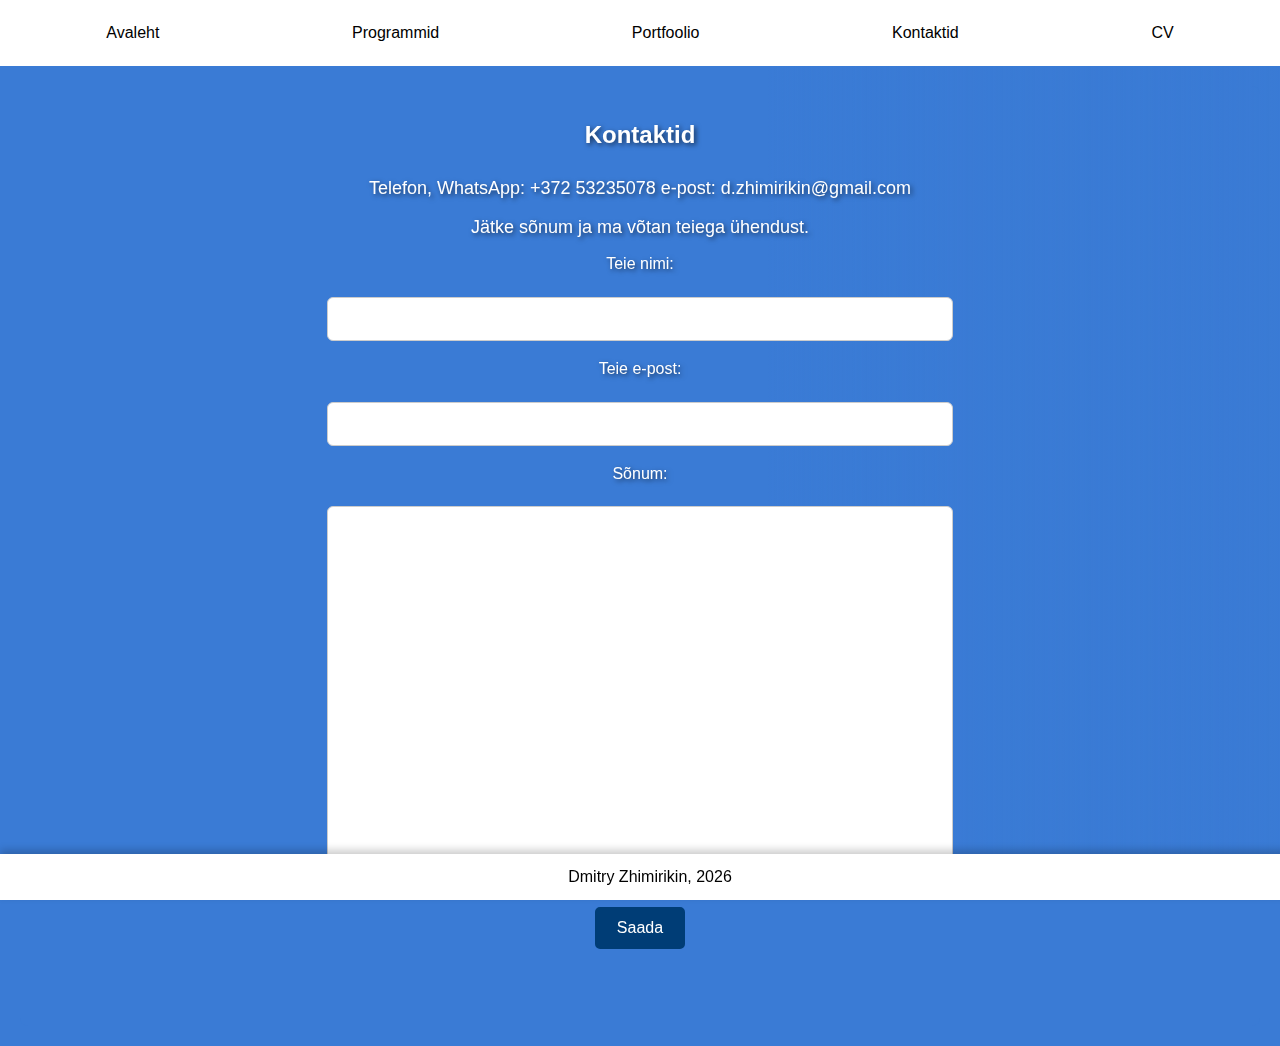
==== ee/contacts_ee.html @ fca73c1d "Add files via upload" ====
<!DOCTYPE html>
<html lang="et">
<head>
    <base href="https://dzhimirikin.github.io/CV/">
    <meta charset="UTF-8">
    <meta name="viewport" content="width=device-width, initial-scale=1.0">
    <title>Programmid</title>
    <link rel="stylesheet" href="global-assets/styles_contacts.css">
    <script>
        document.addEventListener("DOMContentLoaded", function () {
            // Получаем сохранённое разрешение экрана из localStorage
            let prevWidth = parseInt(localStorage.getItem("screenWidth")) || 0;
            let prevHeight = parseInt(localStorage.getItem("screenHeight")) || 0;

            // Определяем, какой CSS-файл загружать
            let cssFile = (prevWidth >= 1920 && prevHeight >= 1080) 
                          ? "global-assets/styles_contacts.css" 
                          : "global-assets/styles_contacts_lowres.css";

    // Выводим путь к подключаемому файлу CSS в консоль
    console.log("Подключаемый CSS файл:", cssFile);  // Выведет путь к файлу CSS

            // Добавляем <link> для нужного CSS
            let link = document.createElement("link");
            link.rel = "stylesheet";
            link.href = cssFile;
            document.head.appendChild(link);

            // Проверяем изменение разрешения экрана в реальном времени
            window.addEventListener("resize", function () {
                let newWidth = window.screen.width * window.devicePixelRatio;
                let newHeight = window.screen.height * window.devicePixelRatio;

                if (newWidth !== prevWidth || newHeight !== prevHeight) {
                    localStorage.setItem("screenWidth", newWidth);
                    localStorage.setItem("screenHeight", newHeight);
                    location.reload();  // Перезагружаем страницу для применения нового CSS
                }
            });
        });
    </script>
</head>

<body>

<!-- Menüü -->
<nav>
    <a href="ee/index_ee.html">Avaleht</a>
    <a href="ee/tools_ee.html">Programmid</a>
    <a href="ee/portfolio_ee.html">Portfoolio</a>
    <a href="ee/contacts_ee.html">Kontaktid</a>
    <a href="ee/PDF/Zhimirikin_CV_08.02.2025_EST.pdf" target="_blank">CV</a>
</nav>

<!-- Kontaktid -->
<section id="contacts">
    <h2>Kontaktid</h2>
    <p>Telefon, WhatsApp: +372 53235078 e-post: d.zhimirikin@gmail.com</p>
    <p>Jätke sõnum ja ma võtan teiega ühendust.</p>

    <!-- Formulaar sõnumite saatmiseks läbi Formspree -->
    <form id="contact-form" action="https://formspree.io/f/xgvozrjd" method="POST">
        <label for="name">Teie nimi:</label>
        <input type="text" id="name" name="name" required>

        <label for="email">Teie e-post:</label>
        <input type="email" id="email" name="email" required>

        <label for="message">Sõnum:</label>
        <textarea id="message" name="message" rows="20" required></textarea>

        <button type="submit">Saada</button>
    </form>

    <!-- Sõnum edukast saatmisest -->
    <div id="confirmation-message" style="display: none; color: green;">
        Teie sõnum on saadetud.
    </div>
</section>

<!-- Allkiri all -->
<footer>
    <p>Dmitry Zhimirikin, <span id="year"></span></p>
</footer>

<script src="ee/scripts_contacts_ee.js"></script> 

</body>
</html>
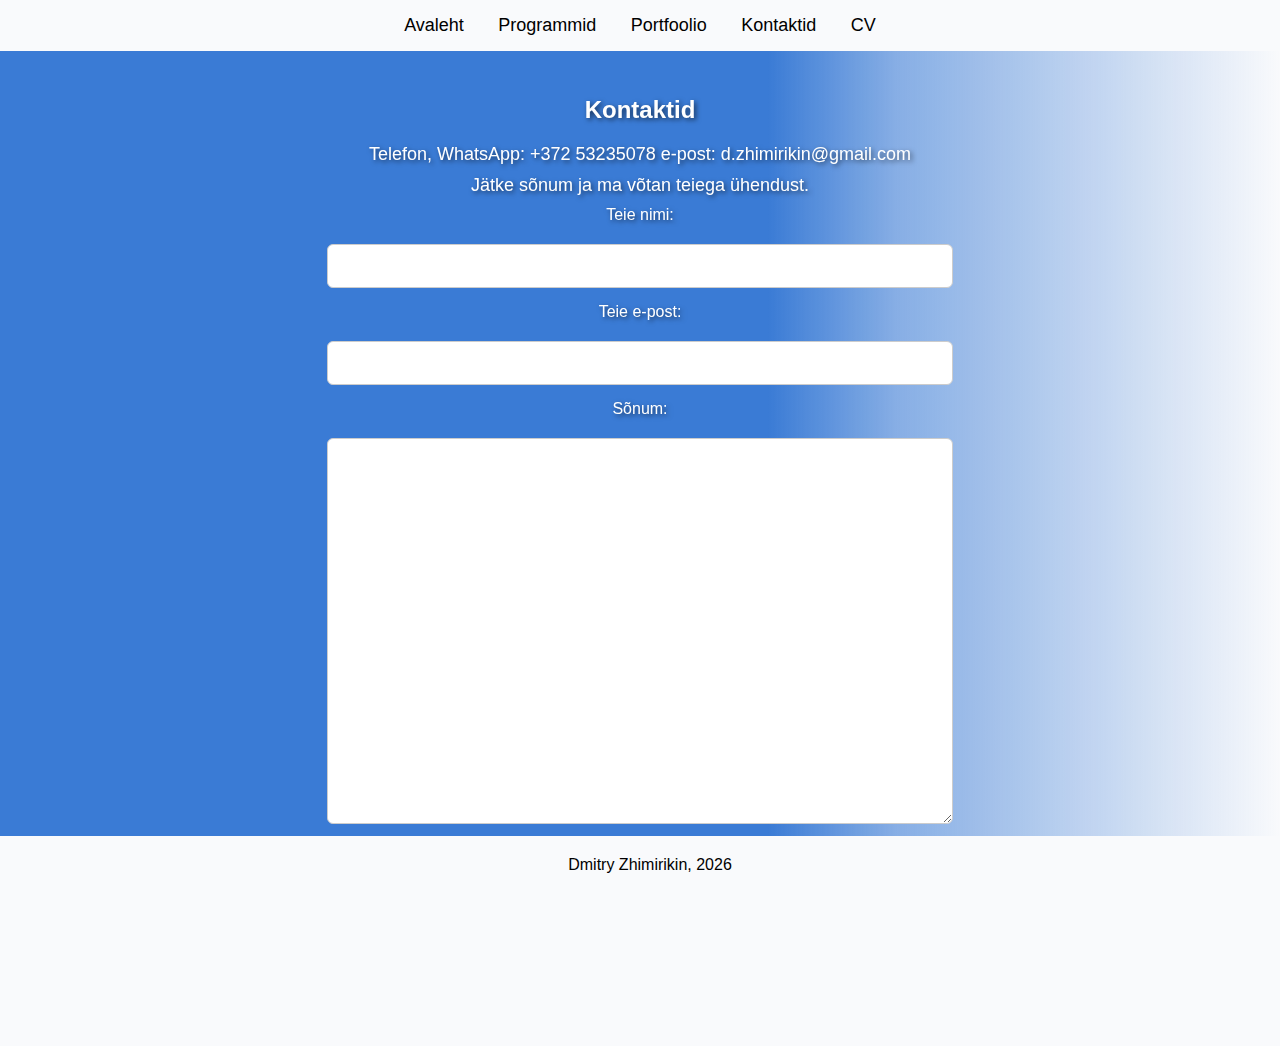
==== commit b7cde869: "Add files via upload" ====
--- a/ee/contacts_ee.html
+++ b/ee/contacts_ee.html
@@ -16,9 +16,6 @@
             let cssFile = (prevWidth >= 1920 && prevHeight >= 1080) 
                           ? "global-assets/styles_contacts.css" 
                           : "global-assets/styles_contacts_lowres.css";
-
-    // Выводим путь к подключаемому файлу CSS в консоль
-    console.log("Подключаемый CSS файл:", cssFile);  // Выведет путь к файлу CSS
 
             // Добавляем <link> для нужного CSS
             let link = document.createElement("link");
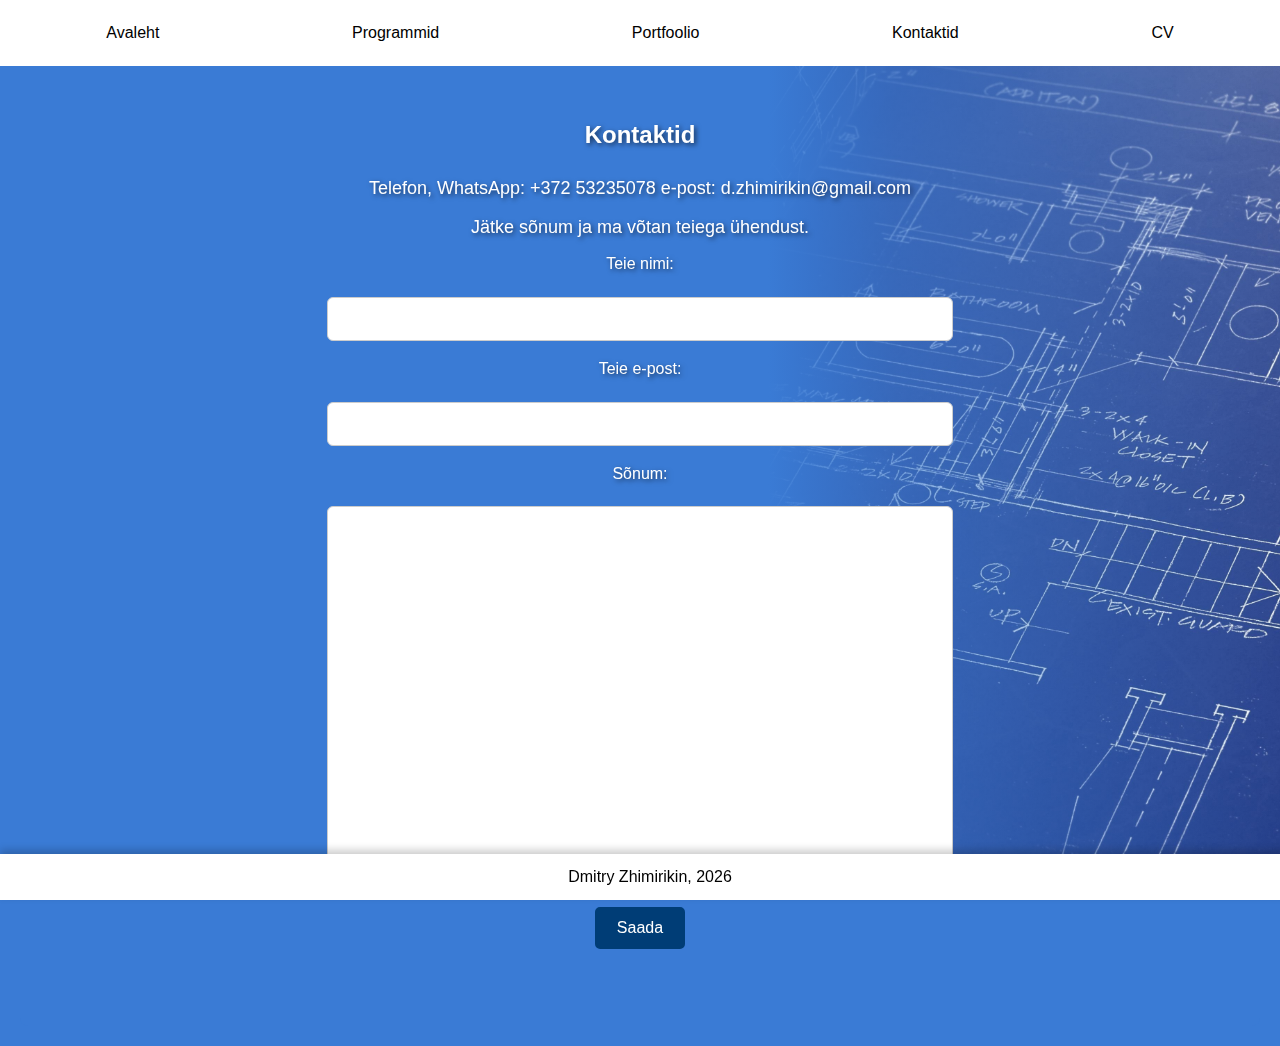
==== commit 6fcc571d: "Add files via upload" ====
--- a/ee/contacts_ee.html
+++ b/ee/contacts_ee.html
@@ -1,14 +1,14 @@
 <!DOCTYPE html>
 <html lang="et">
 <head>
-    <base href="https://dzhimirikin.github.io/CV/">
+    <base href="https://dzhimirikin.github.io/CV/"> <!-- Восстановленная строка -->
     <meta charset="UTF-8">
     <meta name="viewport" content="width=device-width, initial-scale=1.0">
-    <title>Programmid</title>
+    <title>Мой сайт-Контакты</title>
     <link rel="stylesheet" href="global-assets/styles_contacts.css">
     <script>
         document.addEventListener("DOMContentLoaded", function () {
-            // Получаем сохранённое разрешение экрана из localStorage
+            // Получаем сохранённое разрешение экрана из localStorage (с дефолтными значениями)
             let prevWidth = parseInt(localStorage.getItem("screenWidth")) || 0;
             let prevHeight = parseInt(localStorage.getItem("screenHeight")) || 0;
 
@@ -25,18 +25,21 @@
 
             // Проверяем изменение разрешения экрана в реальном времени
             window.addEventListener("resize", function () {
-                let newWidth = window.screen.width * window.devicePixelRatio;
-                let newHeight = window.screen.height * window.devicePixelRatio;
+                let newWidth = window.innerWidth * window.devicePixelRatio;
+                let newHeight = window.innerHeight * window.devicePixelRatio;
 
                 if (newWidth !== prevWidth || newHeight !== prevHeight) {
-                    localStorage.setItem("screenWidth", newWidth);
-                    localStorage.setItem("screenHeight", newHeight);
-                    location.reload();  // Перезагружаем страницу для применения нового CSS
+                    setTimeout(function() {
+                        localStorage.setItem("screenWidth", newWidth);
+                        localStorage.setItem("screenHeight", newHeight);
+                        location.reload();  // Перезагружаем страницу для применения нового CSS
+                    }, 200);  // Задержка 200 мс
                 }
             });
         });
     </script>
 </head>
+
 
 <body>
 
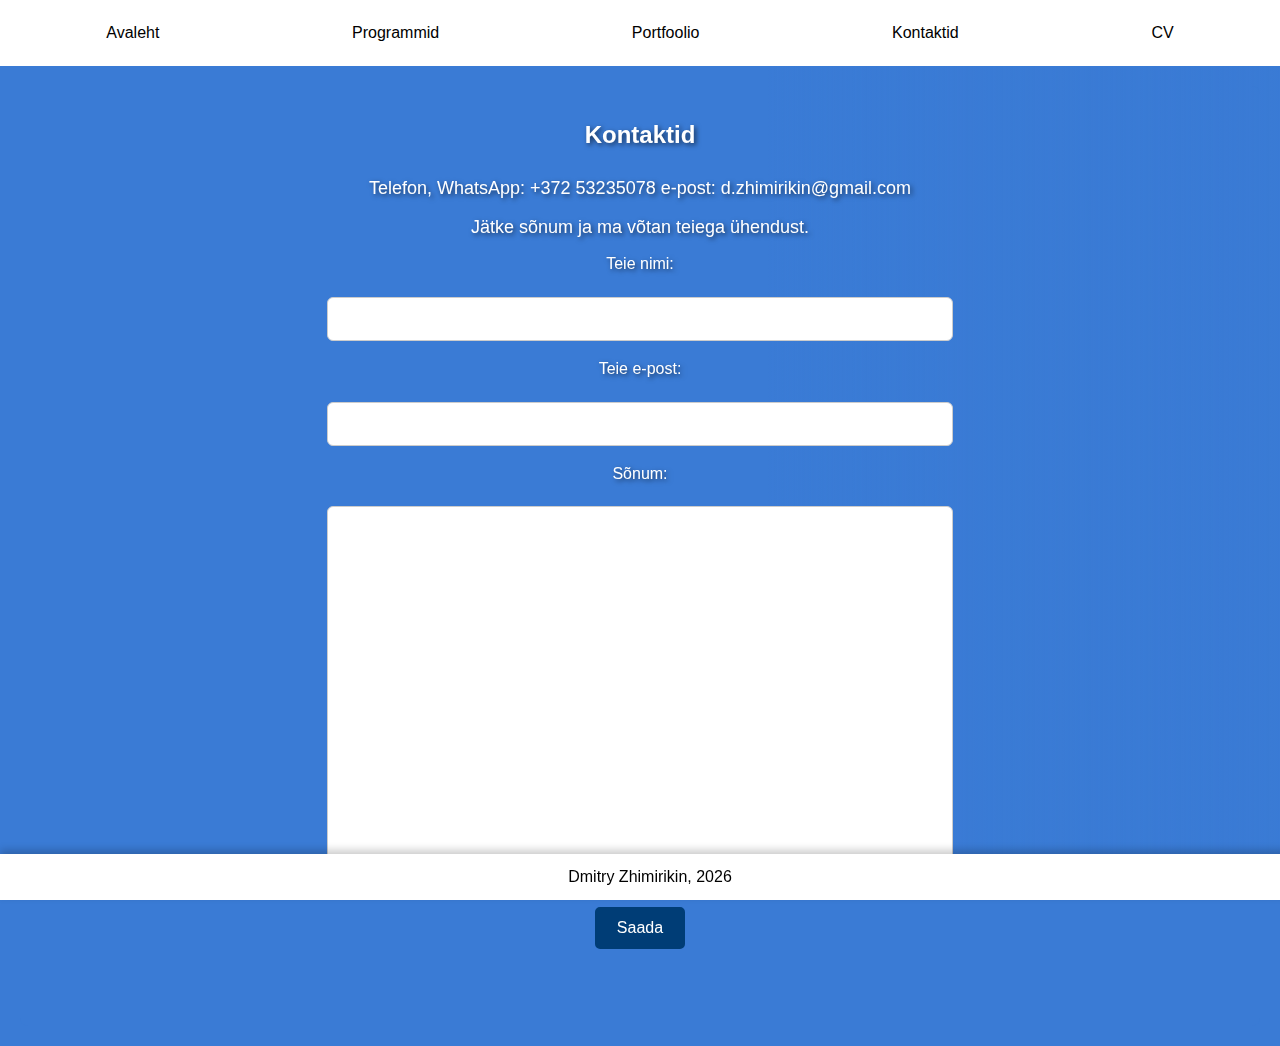
==== commit dc78fcab: "Add files via upload" ====
--- a/ee/contacts_ee.html
+++ b/ee/contacts_ee.html
@@ -8,9 +8,9 @@
     <link rel="stylesheet" href="global-assets/styles_contacts.css">
     <script>
         document.addEventListener("DOMContentLoaded", function () {
-            // Получаем сохранённое разрешение экрана из localStorage (с дефолтными значениями)
-            let prevWidth = parseInt(localStorage.getItem("screenWidth")) || 0;
-            let prevHeight = parseInt(localStorage.getItem("screenHeight")) || 0;
+            // Получаем сохранённое разрешение экрана из localStorage
+            let prevWidth = parseInt(localStorage.getItem("screenWidth"));
+            let prevHeight = parseInt(localStorage.getItem("screenHeight"));
 
             // Определяем, какой CSS-файл загружать
             let cssFile = (prevWidth >= 1920 && prevHeight >= 1080) 
@@ -25,21 +25,18 @@
 
             // Проверяем изменение разрешения экрана в реальном времени
             window.addEventListener("resize", function () {
-                let newWidth = window.innerWidth * window.devicePixelRatio;
-                let newHeight = window.innerHeight * window.devicePixelRatio;
+                let newWidth = window.screen.width * window.devicePixelRatio;
+                let newHeight = window.screen.height * window.devicePixelRatio;
 
                 if (newWidth !== prevWidth || newHeight !== prevHeight) {
-                    setTimeout(function() {
-                        localStorage.setItem("screenWidth", newWidth);
-                        localStorage.setItem("screenHeight", newHeight);
-                        location.reload();  // Перезагружаем страницу для применения нового CSS
-                    }, 200);  // Задержка 200 мс
+                    localStorage.setItem("screenWidth", newWidth);
+                    localStorage.setItem("screenHeight", newHeight);
+                    location.reload();  // Перезагружаем страницу для применения нового CSS
                 }
             });
         });
     </script>
 </head>
-
 
 <body>
 
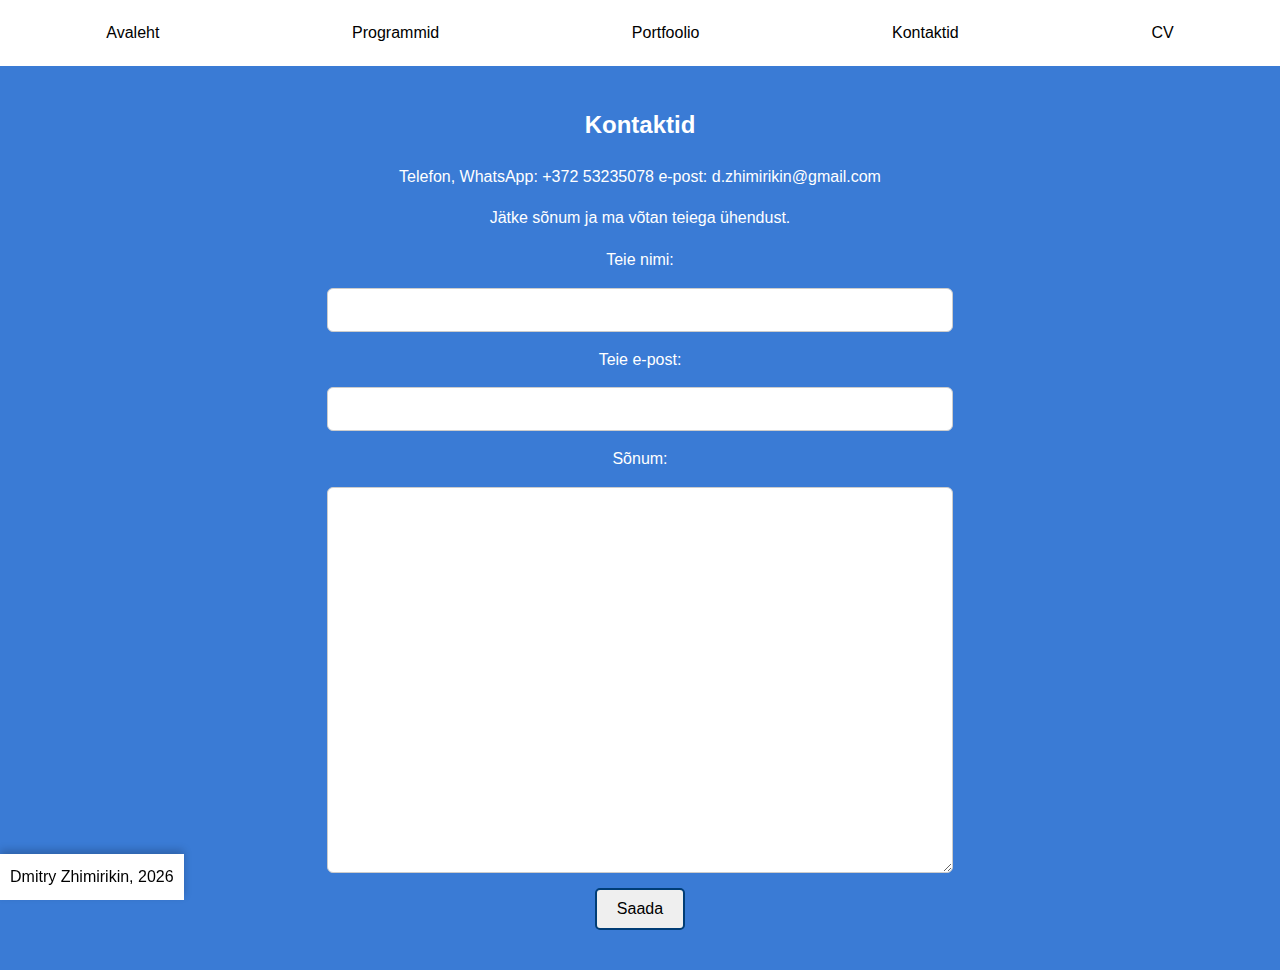
==== commit 43da1127: "Add files via upload" ====
--- a/ee/contacts_ee.html
+++ b/ee/contacts_ee.html
@@ -1,11 +1,10 @@
 <!DOCTYPE html>
 <html lang="et">
 <head>
-    <base href="https://dzhimirikin.github.io/CV/"> <!-- Восстановленная строка -->
+    <base href="https://dzhimirikin.github.io/CV/">
     <meta charset="UTF-8">
     <meta name="viewport" content="width=device-width, initial-scale=1.0">
     <title>Мой сайт-Контакты</title>
-    <link rel="stylesheet" href="global-assets/styles_contacts.css">
     <script>
         document.addEventListener("DOMContentLoaded", function () {
             // Получаем сохранённое разрешение экрана из localStorage
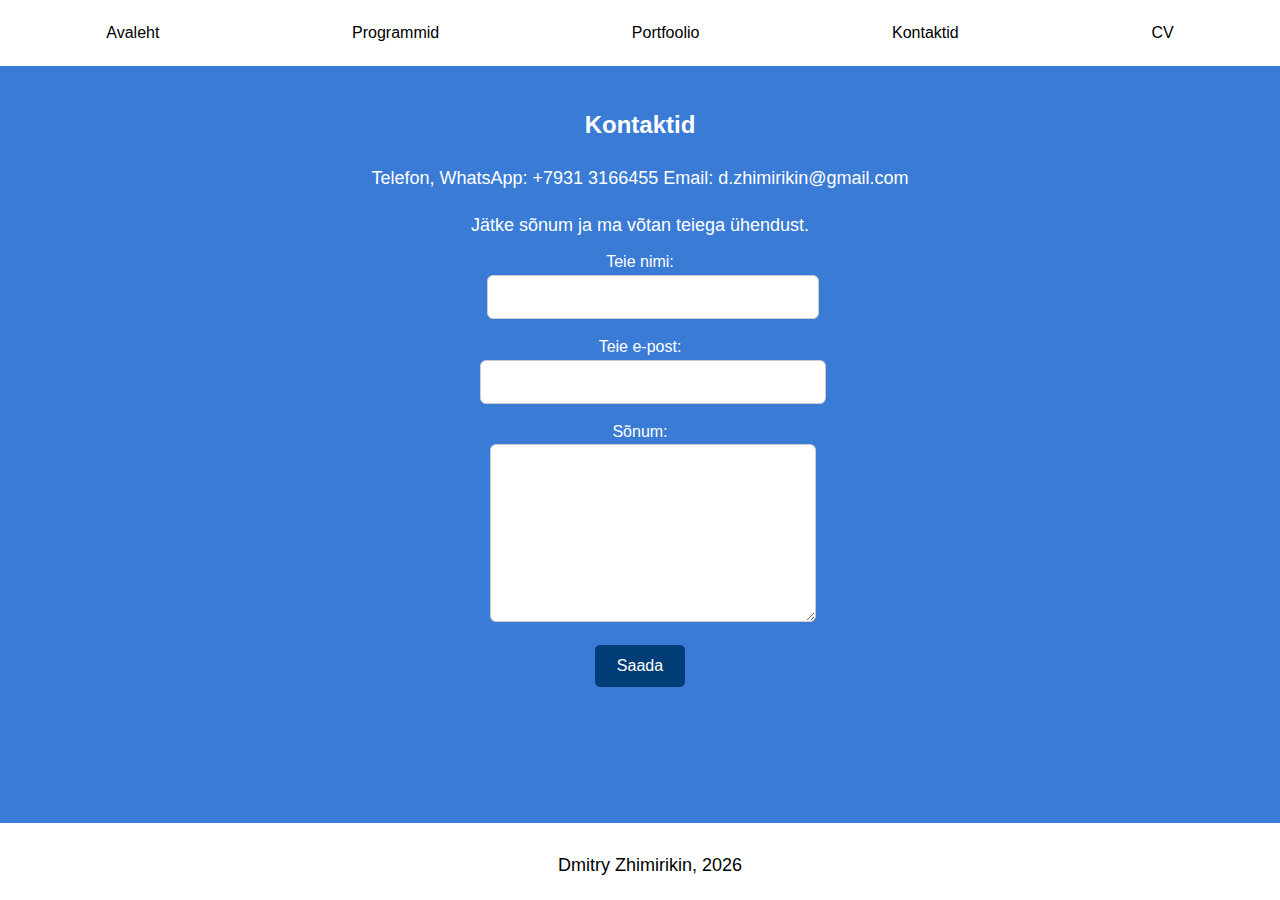
==== commit 657d3a84: "Add files via upload" ====
--- a/ee/contacts_ee.html
+++ b/ee/contacts_ee.html
@@ -51,28 +51,38 @@
 <!-- Kontaktid -->
 <section id="contacts">
     <h2>Kontaktid</h2>
-    <p>Telefon, WhatsApp: +372 53235078 e-post: d.zhimirikin@gmail.com</p>
+    <p>Telefon, WhatsApp: +7931 3166455 Email: d.zhimirikin@gmail.com</p>
     <p>Jätke sõnum ja ma võtan teiega ühendust.</p>
 
-    <!-- Formulaar sõnumite saatmiseks läbi Formspree -->
-    <form id="contact-form" action="https://formspree.io/f/xgvozrjd" method="POST">
-        <label for="name">Teie nimi:</label>
-        <input type="text" id="name" name="name" required>
+    <!-- Vormikonteiner -->
+    <div class="contact-form-container">
+        <!-- Vorm sõnumite saatmiseks Formspree kaudu -->
+        <form id="contact-form" action="https://formspree.io/f/xgvozrjd" method="POST">
+            <div class="form-field">
+                <label for="name">Teie nimi:</label>
+                <input type="text" id="name" name="name" required>
+            </div>
 
-        <label for="email">Teie e-post:</label>
-        <input type="email" id="email" name="email" required>
+            <div class="form-field">
+                <label for="email">Teie e-post:</label>
+                <input type="email" id="email" name="email" required>
+            </div>
 
-        <label for="message">Sõnum:</label>
-        <textarea id="message" name="message" rows="20" required></textarea>
+            <div class="form-field">
+                <label for="message">Sõnum:</label>
+                <textarea id="message" name="message" rows="8" required></textarea>
+            </div>
 
-        <button type="submit">Saada</button>
-    </form>
+            <button type="submit">Saada</button>
+        </form>
+    </div>
 
-    <!-- Sõnum edukast saatmisest -->
+    <!-- Kinnitussõnum -->
     <div id="confirmation-message" style="display: none; color: green;">
         Teie sõnum on saadetud.
     </div>
 </section>
+
 
 <!-- Allkiri all -->
 <footer>
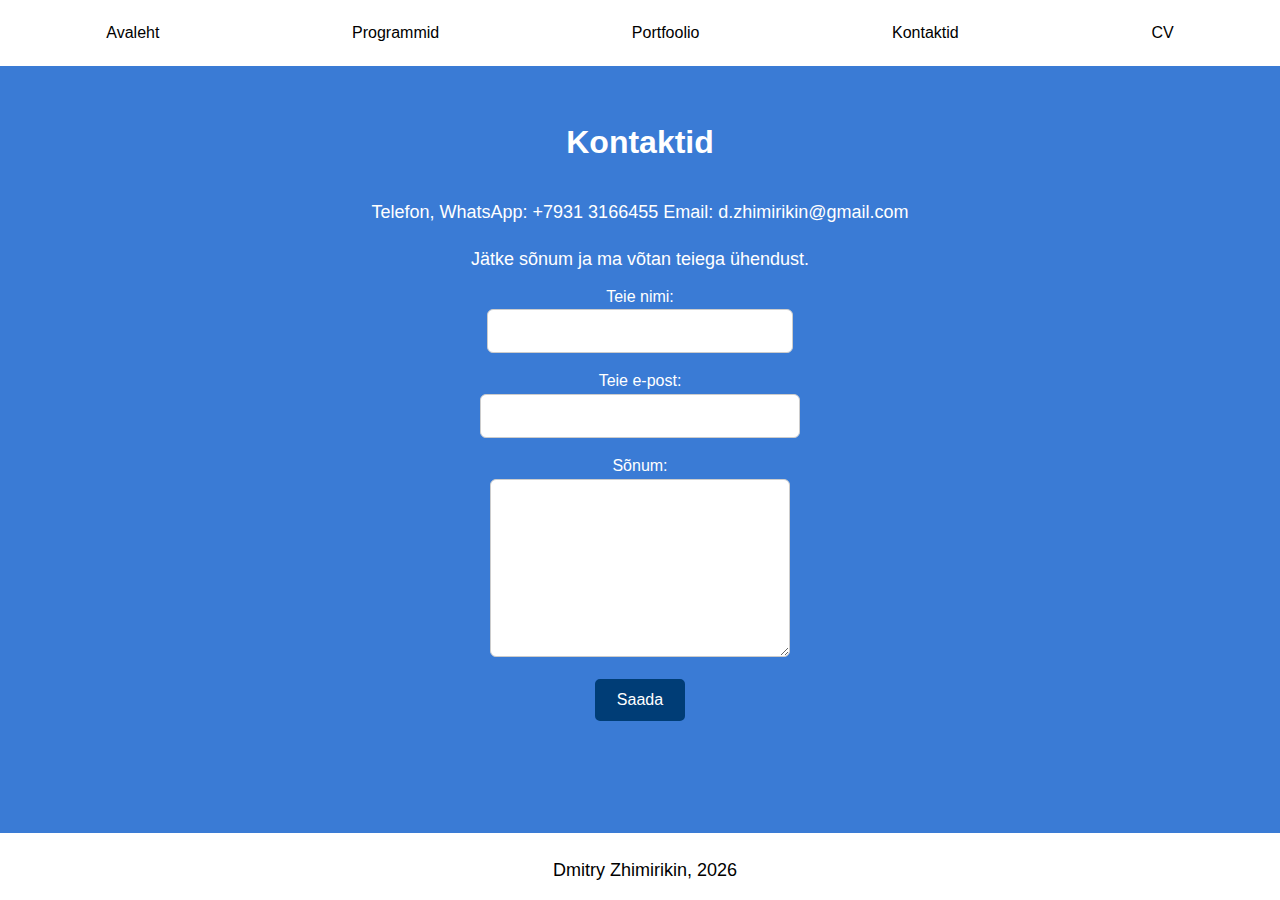
==== commit 82551129: "Add files via upload" ====
--- a/ee/contacts_ee.html
+++ b/ee/contacts_ee.html
@@ -50,7 +50,7 @@
 
 <!-- Kontaktid -->
 <section id="contacts">
-    <h2>Kontaktid</h2>
+    <h1>Kontaktid</h1>
     <p>Telefon, WhatsApp: +7931 3166455 Email: d.zhimirikin@gmail.com</p>
     <p>Jätke sõnum ja ma võtan teiega ühendust.</p>
 
